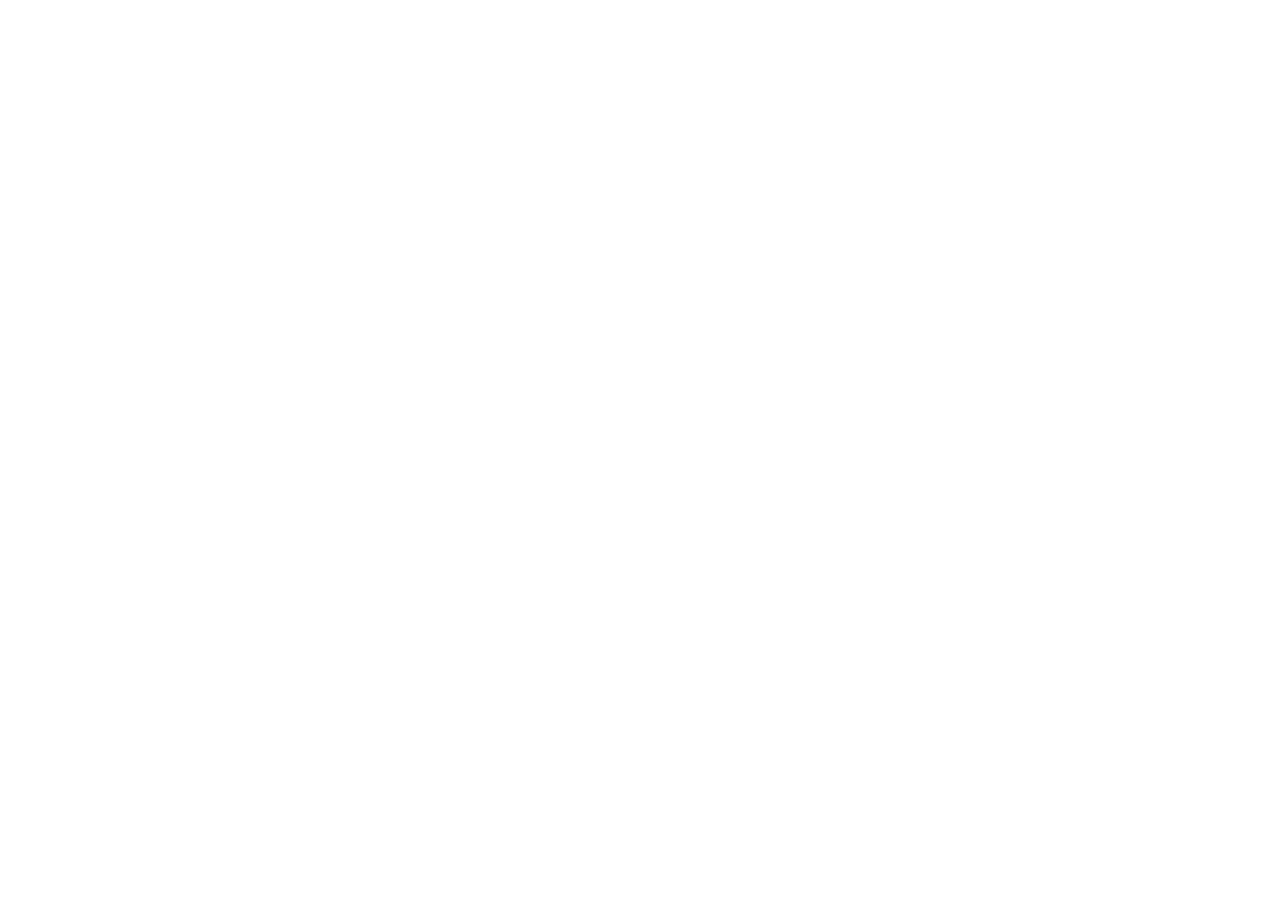
==== 02-Text Reveal/index.html @ b8baedcf "Text reveal - initial starter" ====
<!DOCTYPE html>
<html lang="en">
  <head>
    <meta charset="UTF-8" />
    <meta http-equiv="X-UA-Compatible" content="IE=edge" />
    <meta name="viewport" content="width=device-width, initial-scale=1.0" />
    <title>Text Animations</title>
    <link rel="preconnect" href="https://fonts.googleapis.com" />
    <link rel="preconnect" href="https://fonts.gstatic.com" crossorigin />
    <link
      href="https://fonts.googleapis.com/css2?family=Poppins:wght@300;400;500&display=swap"
      rel="stylesheet"
    />
    <link rel="stylesheet" href="./style.css" />
  </head>
  <body>
    
    <script
      src="https://cdnjs.cloudflare.com/ajax/libs/gsap/3.8.0/gsap.min.js"
      integrity="sha512-eP6ippJojIKXKO8EPLtsUMS+/sAGHGo1UN/38swqZa1ypfcD4I0V/ac5G3VzaHfDaklFmQLEs51lhkkVaqg60Q=="
      crossorigin="anonymous"
      referrerpolicy="no-referrer"
    ></script>
    <script src="./app.js"></script>
  </body>
</html>
---- 02-Text Reveal/style.css ----
* {
  margin: 0;
  padding: 0;
  box-sizing: border-box;
}

body {
  font-family: "Poppins", sans-serif;
}
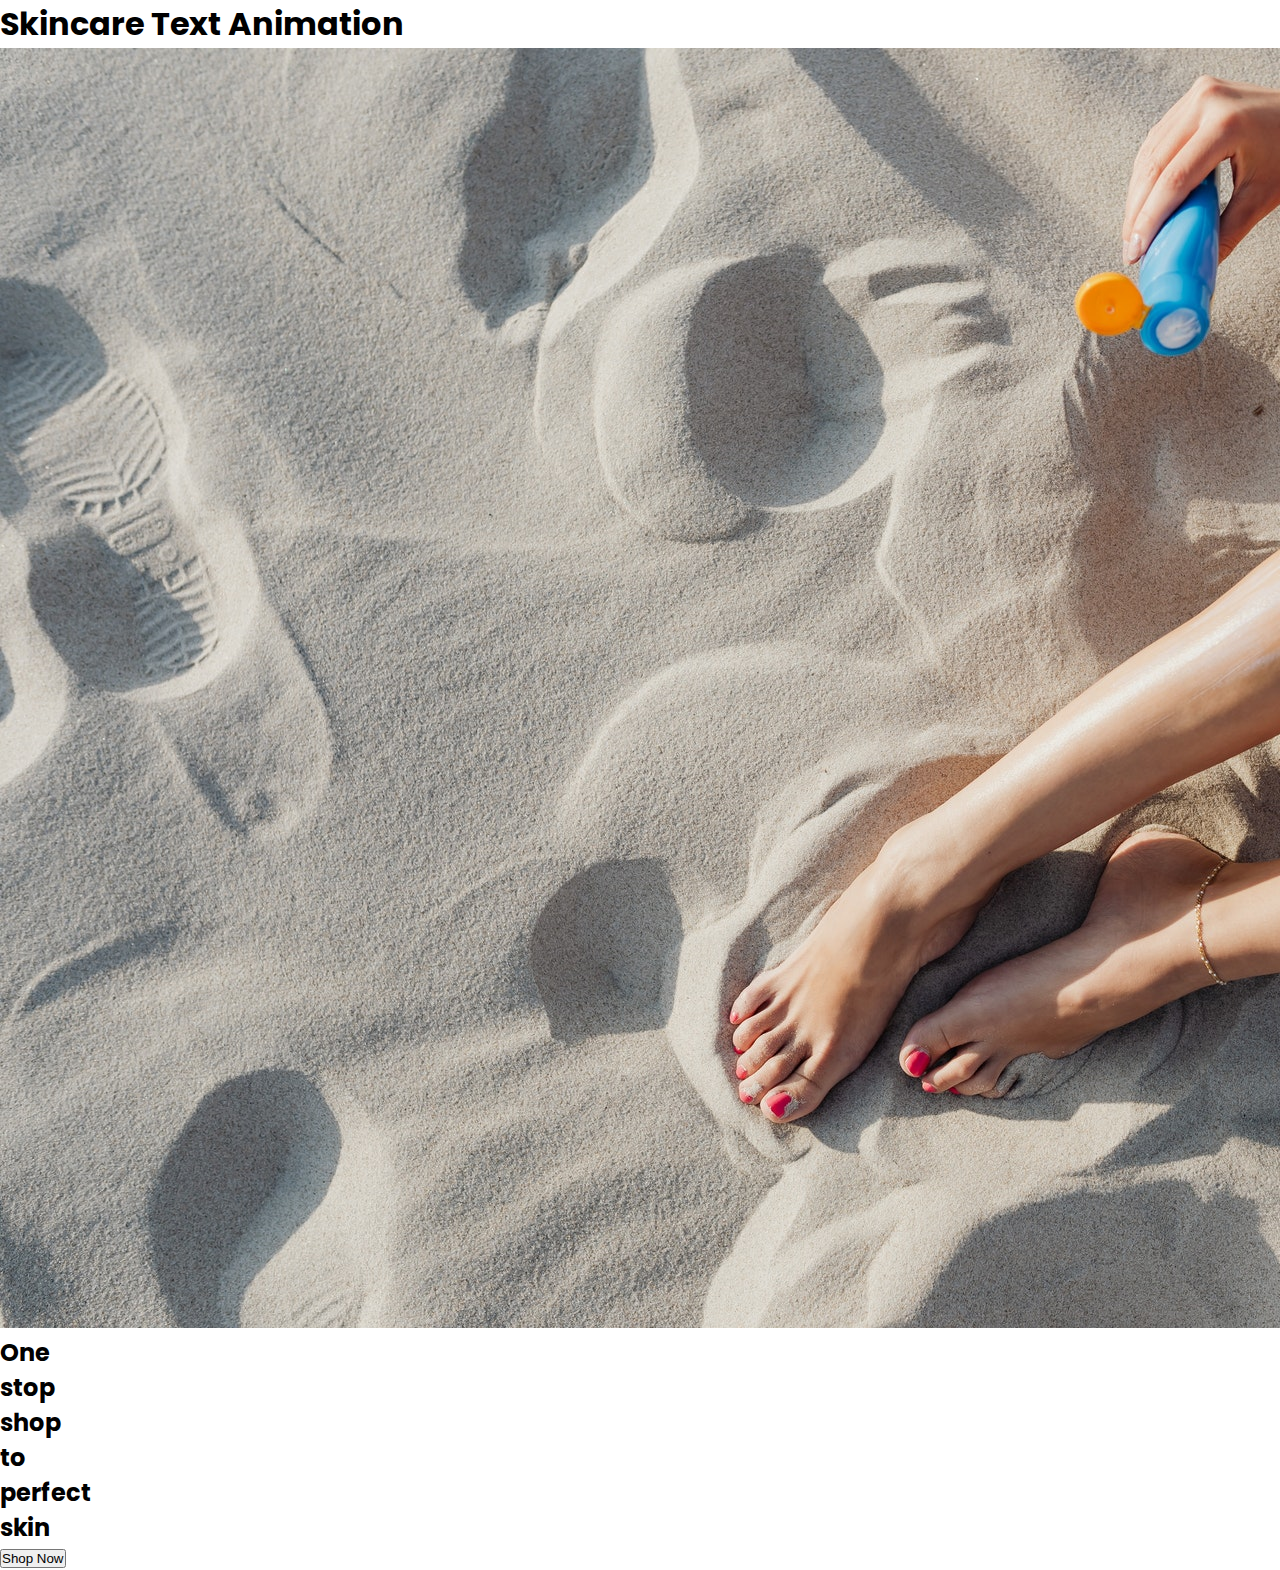
==== commit 4ed7182e: "Text reveal - HTML Done" ====
--- a/02-Text Reveal/index.html
+++ b/02-Text Reveal/index.html
@@ -14,7 +14,40 @@
     <link rel="stylesheet" href="./style.css" />
   </head>
   <body>
-    
+    <!-- Simple Small Nav -->
+    <nav>
+      <h1 class="logo">Skincare Text Animation</h1>
+    </nav>
+    <!-- End Of Nav -->
+    <!-- ***************** -->
+    <!-- ---------- Main Content ---------- -->
+    <!-- Hero Section -->
+    <div class="hero-section">
+      <!-- Image -->
+      <img src="./hero.jpg" alt="hero" class="hero-img">
+      <!-- CTA -->
+      <div class="cta">
+        <!-- CTA Text first line -->
+        <div class="cta-text first-line">
+          <h2><span class="cta-1">One</span></h2>
+          <h2><span class="cta-2">stop</span></h2>
+          <h2><span class="cta-3">shop</span></h2>
+        </div>
+        <!-- End of CTA Text first line -->
+        <!-- CTA Text second line -->
+        <div class="cta-text second-line">
+          <h2><span class="cta-4">to</span></h2>
+          <h2><span class="cta-5">perfect</span></h2>
+          <h2><span class="cta-6">skin</span></h2>
+        </div>
+        <!-- End of CTA Text second line -->
+        <!-- CTA Button -->
+        <button class="cta-btn">Shop Now</button>
+      </div>
+      <!-- End Of CTA -->
+    </div>
+    <!-- End Of Hero Section -->
+
     <script
       src="https://cdnjs.cloudflare.com/ajax/libs/gsap/3.8.0/gsap.min.js"
       integrity="sha512-eP6ippJojIKXKO8EPLtsUMS+/sAGHGo1UN/38swqZa1ypfcD4I0V/ac5G3VzaHfDaklFmQLEs51lhkkVaqg60Q=="
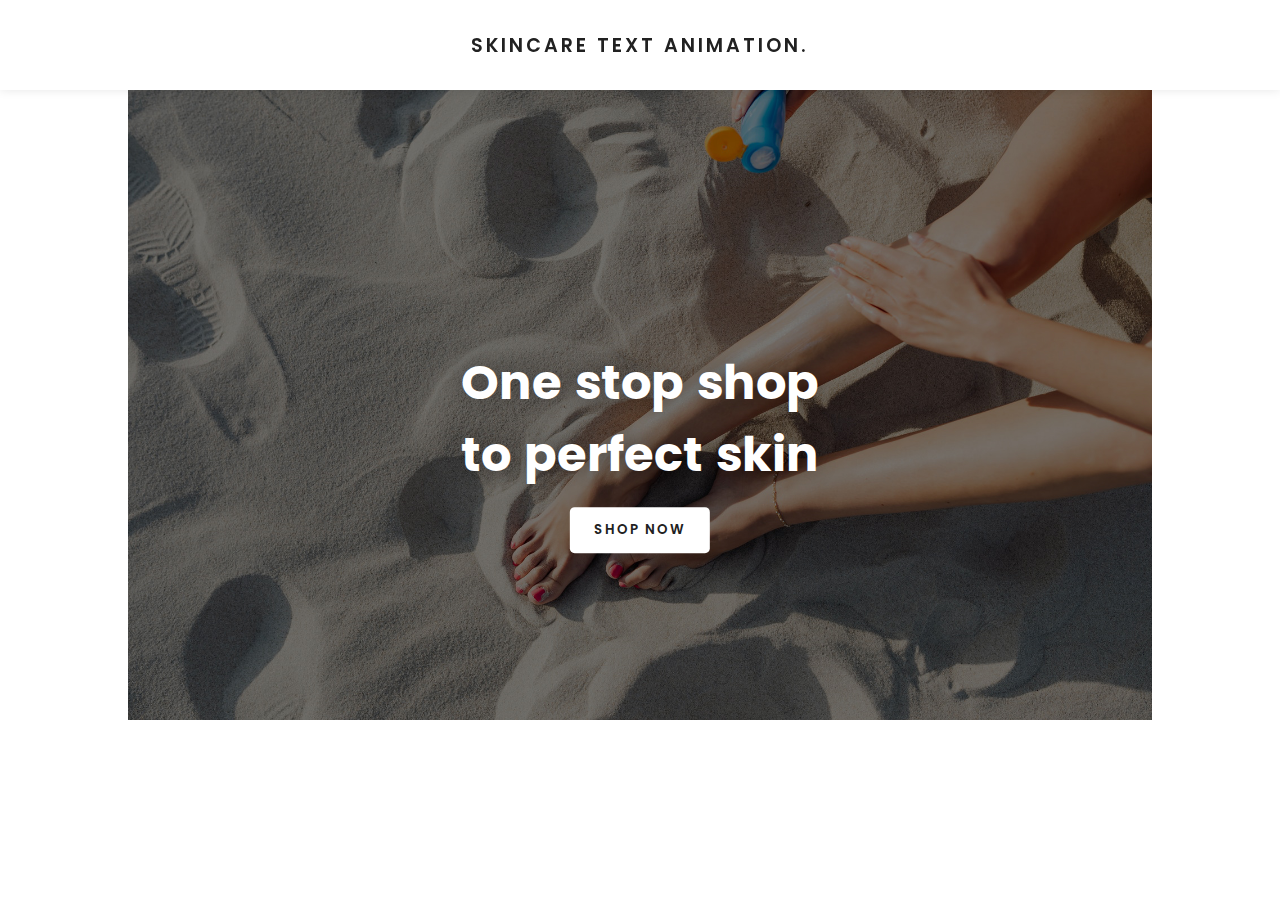
==== commit 911a4c36: "Text reveal - CSS Done" ====
--- a/02-Text Reveal/index.html
+++ b/02-Text Reveal/index.html
@@ -16,7 +16,7 @@
   <body>
     <!-- Simple Small Nav -->
     <nav>
-      <h1 class="logo">Skincare Text Animation</h1>
+      <h1 class="logo">Skincare Text Animation.</h1>
     </nav>
     <!-- End Of Nav -->
     <!-- ***************** -->
--- a/02-Text Reveal/style.css
+++ b/02-Text Reveal/style.css
@@ -1,10 +1,76 @@
+/* CSS RESET*/
 * {
   margin: 0;
   padding: 0;
   box-sizing: border-box;
 }
+body {
+  font-family: 'Poppins', sans-serif;
+}
+/* End of CSS RESET*/
 
-body {
-  font-family: "Poppins", sans-serif;
+/* Navbar */
+nav {
+  min-height: 10vh;
+  display: flex;
+  justify-content: center;
+  align-items: center;
+  padding: 1.5rem 2rem;
+  background-color: #fff;
+  box-shadow: 0 0 10px rgba(0, 0, 0, 0.1);
+  z-index: 1000;
+  position: fixed;
+  width: 100%;
 }
+.logo {
+  color: rgb(33, 33, 33);
+  text-transform: uppercase;
+  letter-spacing: 3px;
+  font-size: 1.2rem;
+  font-weight: 600;
+}
+/* End of Navbar*/
 
+/* Hero Section */
+.hero-section {
+  height: 80vh;
+  margin: 0% 10%;
+}
+.hero-section img {
+  position: relative;
+  width: 100%;
+  height: 100%;
+  object-fit: cover;
+}
+.cta {
+  position: absolute;
+  top: 50%;
+  left: 50%;
+  transform: translate(-50%, -50%);
+  color: #fff;
+  display: flex;
+  flex-direction: column;
+  align-items: center;
+}
+.cta-text {
+  display: flex;
+  font-size: 2rem;
+}
+.cta-text span {
+  padding: 0 0.4rem;
+  text-shadow: 0 0 20px rgba(0, 0, 0, 0.3);
+}
+.cta-btn {
+  margin-top: 1rem;
+  padding: 0.8rem 1.5rem;
+  background-color: #fff;
+  color: rgb(33, 33, 33);
+  font-family: 'poppins', sans-serif;
+  font-weight: 600;
+  text-transform: uppercase;
+  letter-spacing: 2px;
+  border: none;
+  border-radius: 0.3rem;
+  cursor: pointer;
+}
+/* Hero Section End*/
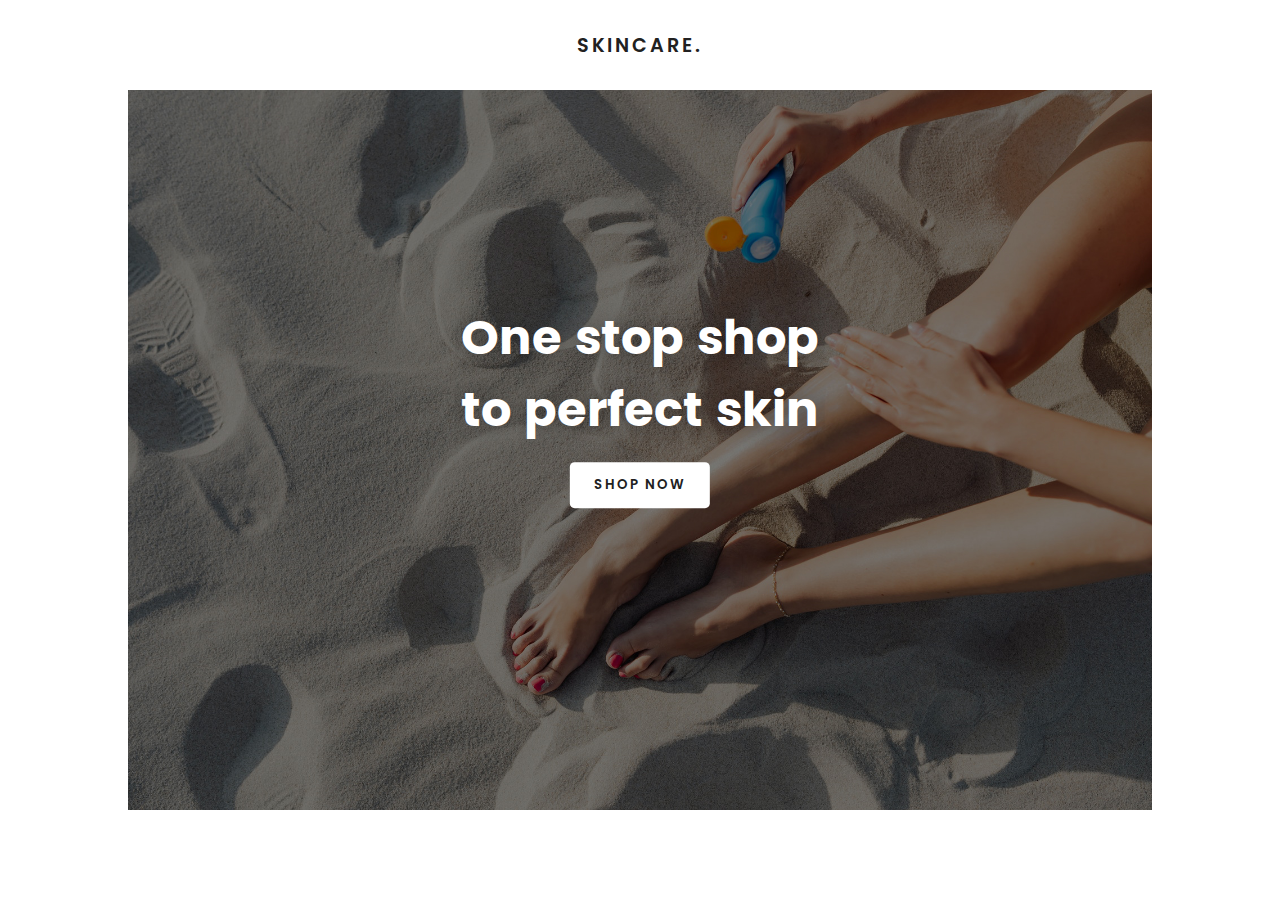
==== commit 2d135950: "Text Reveal animation - animated the logo letters" ====
--- a/02-Text Reveal/index.html
+++ b/02-Text Reveal/index.html
@@ -16,7 +16,7 @@
   <body>
     <!-- Simple Small Nav -->
     <nav>
-      <h1 class="logo">Skincare Text Animation.</h1>
+      <h1 class="logo">Skincare.</h1>
     </nav>
     <!-- End Of Nav -->
     <!-- ***************** -->
--- a/02-Text Reveal/style.css
+++ b/02-Text Reveal/style.css
@@ -6,6 +6,7 @@
 }
 body {
   font-family: 'Poppins', sans-serif;
+  position: relative;
 }
 /* End of CSS RESET*/
 
@@ -17,9 +18,7 @@
   align-items: center;
   padding: 1.5rem 2rem;
   background-color: #fff;
-  box-shadow: 0 0 10px rgba(0, 0, 0, 0.1);
   z-index: 1000;
-  position: fixed;
   width: 100%;
 }
 .logo {
@@ -37,7 +36,6 @@
   margin: 0% 10%;
 }
 .hero-section img {
-  position: relative;
   width: 100%;
   height: 100%;
   object-fit: cover;
@@ -56,9 +54,13 @@
   display: flex;
   font-size: 2rem;
 }
+.cta-text h2 {
+  overflow: hidden;
+}
 .cta-text span {
   padding: 0 0.4rem;
   text-shadow: 0 0 20px rgba(0, 0, 0, 0.3);
+  display: block;
 }
 .cta-btn {
   margin-top: 1rem;
